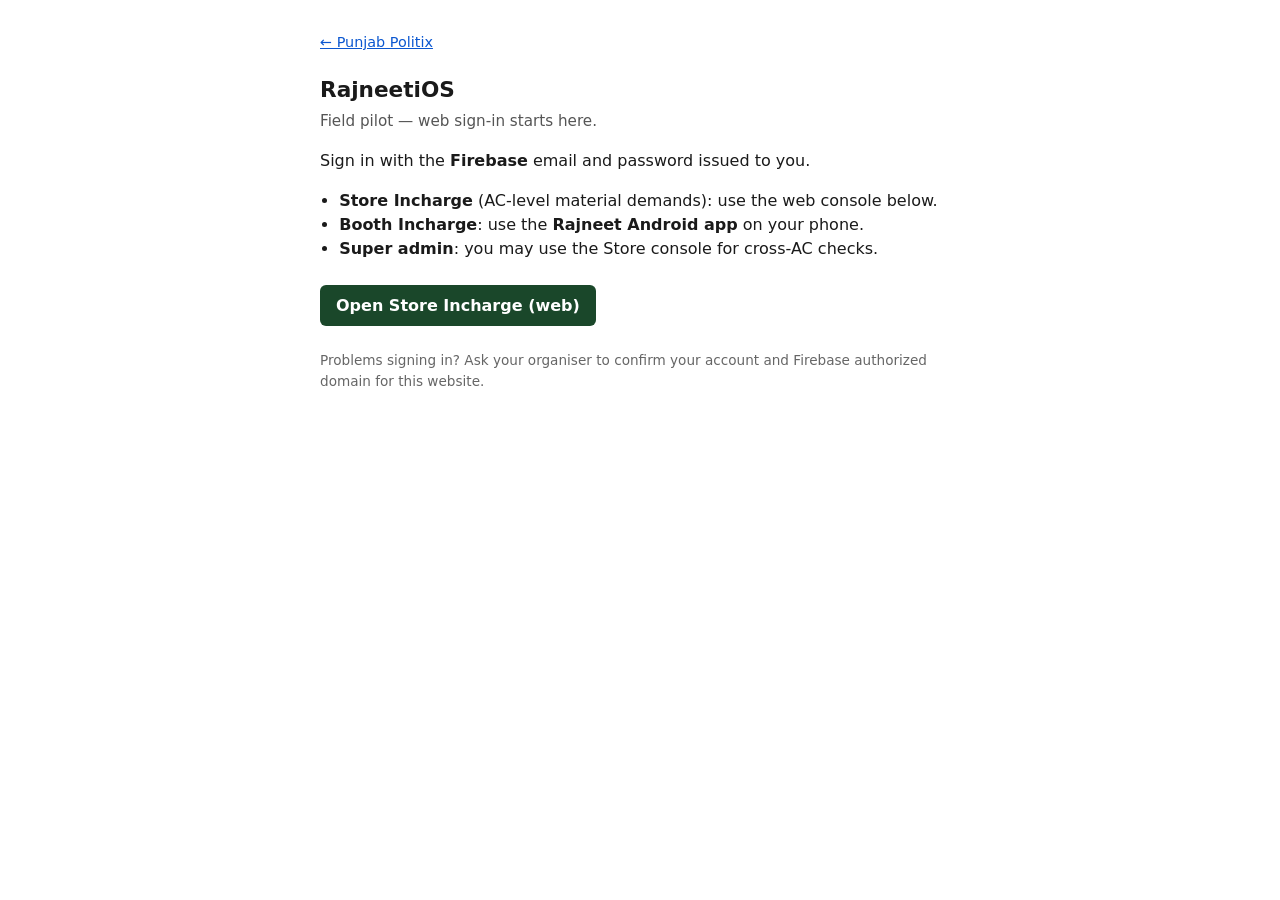
==== rajneetios/index.html @ 22277e18 "Add RajneetiOS portal and Store Incharge under /rajneetios/" ====
<!DOCTYPE html>
<html lang="en">
<head>
  <meta charset="UTF-8" />
  <meta name="viewport" content="width=device-width, initial-scale=1.0" />
  <title>RajneetiOS — sign in</title>
  <style>
    :root { font-family: system-ui, "Segoe UI", sans-serif; color: #1a1a1a; }
    body { max-width: 40rem; margin: 2rem auto; padding: 0 1rem; line-height: 1.5; }
    h1 { font-size: 1.35rem; margin-bottom: 0.25rem; }
    .sub { color: #555; font-size: 0.95rem; margin-top: 0; }
    ul { padding-left: 1.2rem; }
    a.button {
      display: inline-block; margin: 0.5rem 0.5rem 0 0; padding: 0.55rem 1rem;
      background: #1a472a; color: #fff; text-decoration: none; border-radius: 6px; font-weight: 600;
    }
    a.button:hover { filter: brightness(1.08); }
    .back { font-size: 0.9rem; margin-bottom: 1.25rem; }
    .back a { color: #0b57d0; }
    .note { font-size: 0.85rem; color: #666; margin-top: 1.5rem; }
  </style>
</head>
<body>
  <p class="back"><a href="/">← Punjab Politix</a></p>
  <h1>RajneetiOS</h1>
  <p class="sub">Field pilot — web sign-in starts here.</p>

  <p>Sign in with the <strong>Firebase</strong> email and password issued to you.</p>

  <ul>
    <li><strong>Store Incharge</strong> (AC-level material demands): use the web console below.</li>
    <li><strong>Booth Incharge</strong>: use the <strong>Rajneet Android app</strong> on your phone.</li>
    <li><strong>Super admin</strong>: you may use the Store console for cross-AC checks.</li>
  </ul>

  <p>
    <a class="button" href="./store-incharge/">Open Store Incharge (web)</a>
  </p>

  <p class="note">Problems signing in? Ask your organiser to confirm your account and Firebase authorized domain for this website.</p>
</body>
</html>
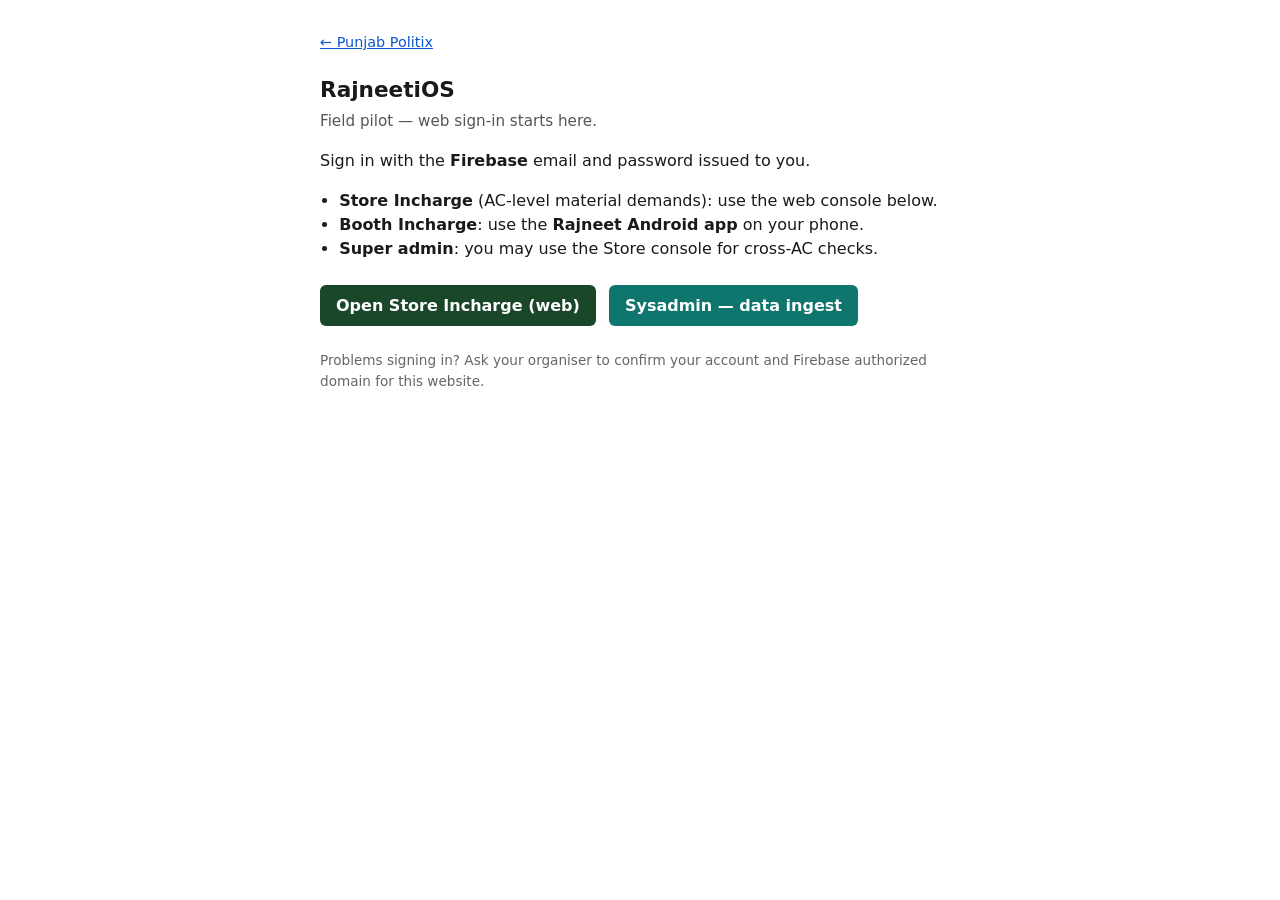
==== commit 99bf683b: "Add RajneetiOS ingest admin UI at rajneetios/Admin Deploy static admin-ui build for sysadmin uploads" ====
--- a/rajneetios/index.html
+++ b/rajneetios/index.html
@@ -35,6 +35,7 @@
 
   <p>
     <a class="button" href="./store-incharge/">Open Store Incharge (web)</a>
+    <a class="button" href="./Admin/" style="background:#0f766e">Sysadmin — data ingest</a>
   </p>
 
   <p class="note">Problems signing in? Ask your organiser to confirm your account and Firebase authorized domain for this website.</p>
